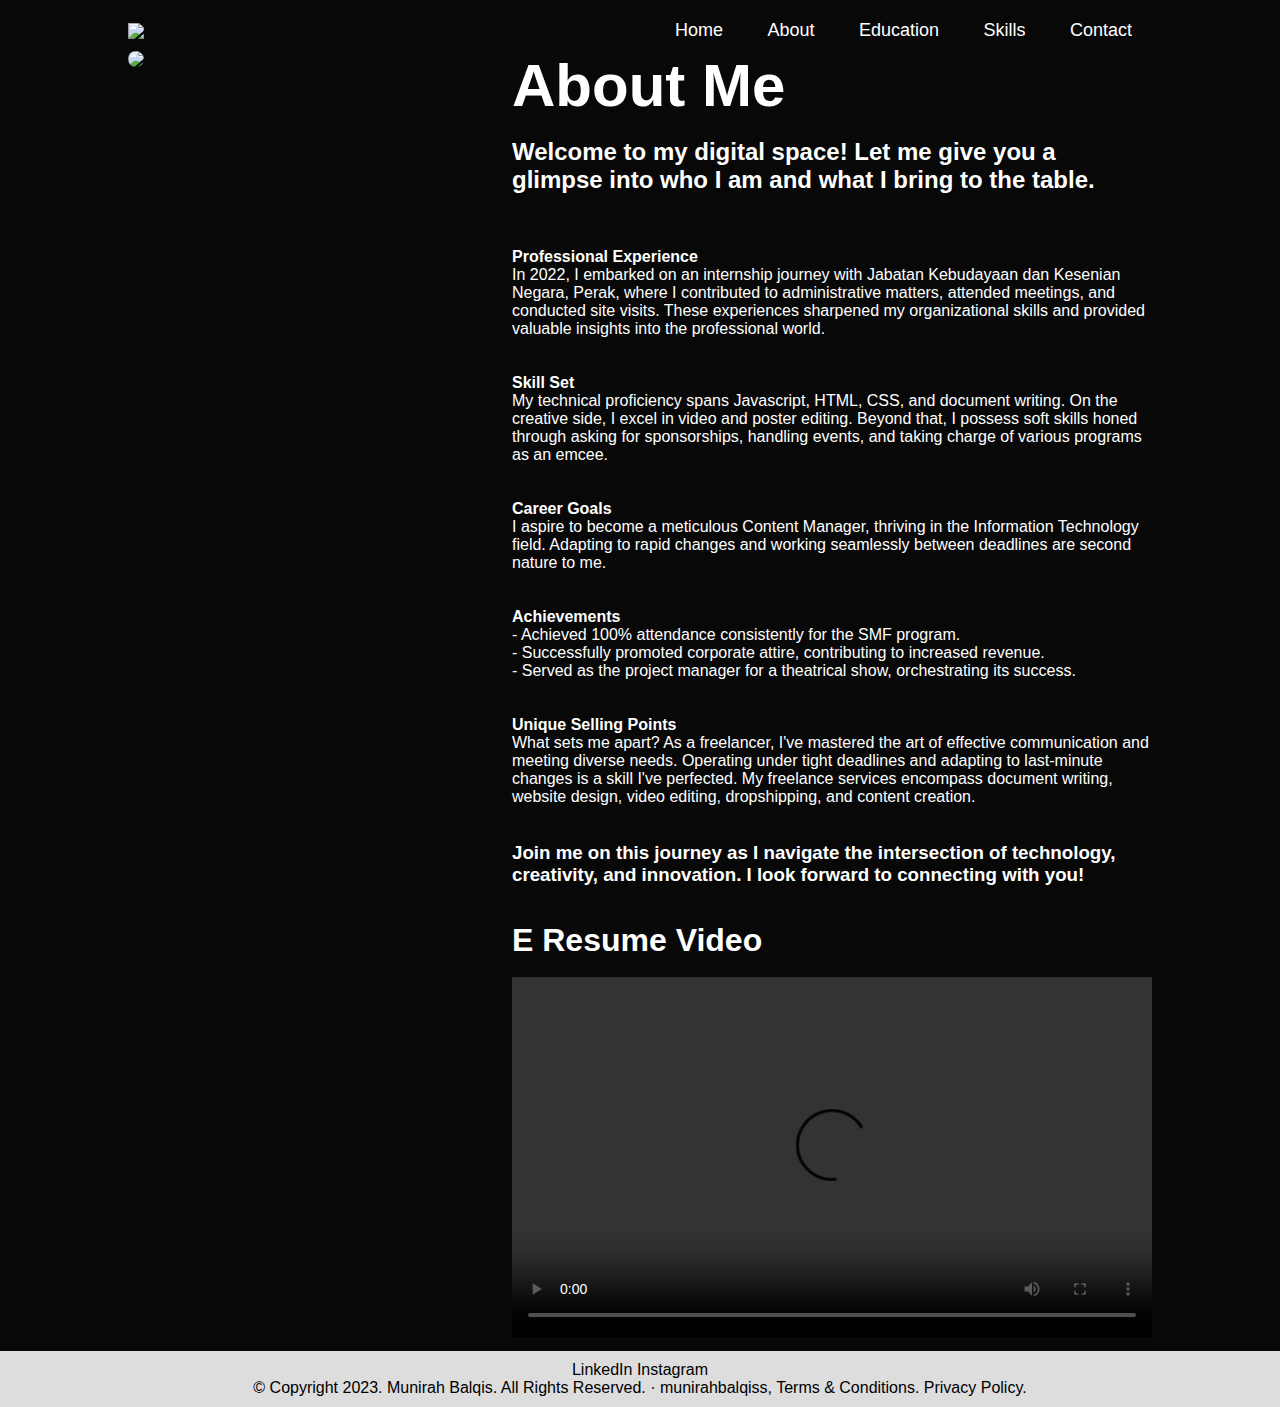
==== about.html @ f7cb3151 "Add files via upload" ====
<!DOCTYPE html>
<html lang="en">
<head>
    <meta charset="UTF-8">
    <meta name="viewport" content="width=device-width, initial-scale=1.0">
    <title> About Me : Munirah Balqis e Resume </title>
    <link rel="stylesheet" href="about.css">
</head>

<body>
    <div id="header">
        <div class="container">
            <nav>
                <img src="picture/logo.png" class="logo">
                <ul>
                    <li><a href="#"> Home </a></li>
                    <li><a href="#"> About </a></li>
                    <li><a href="#"> Education </a></li>
                    <li><a href="#"> Skills </a></li>
                    <li><a href="#"> Contact </a></li>
                </ul>
            </nav>

    <div id="About">
        <div class="row">
            <div class="about-col-1">
                <img src="picture/aboutme.png">
            </div>
            <div class="about-col-2">
                <h1 class="sub-title"> About Me </h1>
                <br>
                <h2> Welcome to my digital space! Let me give you a glimpse into who I am and what I bring to the table. </h2>
                    <br>
                    <br>
                    <br>
                <h4>Professional Experience</h4>
                    <p>In 2022, I embarked on an internship journey with Jabatan Kebudayaan dan Kesenian Negara, Perak, where I contributed to administrative matters, attended meetings, and conducted site visits. These experiences sharpened my organizational skills and provided valuable insights into the professional world.</p>
                    <br>
                    <br>
                <h4>Skill Set</h4>
                    <p>My technical proficiency spans Javascript, HTML, CSS, and document writing. On the creative side, I excel in video and poster editing. Beyond that, I possess soft skills honed through asking for sponsorships, handling events, and taking charge of various programs as an emcee.</p>
                    <br>
                    <br>
                <h4>Career Goals</h4>
                    <p>I aspire to become a meticulous Content Manager, thriving in the Information Technology field. Adapting to rapid changes and working seamlessly between deadlines are second nature to me.</p>
                    <br>
                    <br>
                <h4>Achievements</h4>
                    - Achieved 100% attendance consistently for the SMF program.
                    <br>
                    - Successfully promoted corporate attire, contributing to increased revenue.
                    <br>
                    - Served as the project manager for a theatrical show, orchestrating its success.
                    <br>
                    <br>
                    <br>
                <h4>Unique Selling Points</h4>
                    <p>What sets me apart? As a freelancer, I've mastered the art of effective communication and meeting diverse needs. Operating under tight deadlines and adapting to last-minute changes is a skill I've perfected. My freelance services encompass document writing, website design, video editing, dropshipping, and content creation.</p>
                    <br>
                    <br>
                <h3>Join me on this journey as I navigate the intersection of technology, creativity, and innovation. I look forward to connecting with you!</h3></p>
                <br>
                <br>

                    <div class="about-col-3">
                        <h1> E Resume Video </h1>
                        <br>
                        <video width="640" height="360" controls>
                            <source src="picture/Munirah Balqis e-Resume Video.mp4" type="video/mp4">
                        </video>

                    </div>
            </div>
        </div>
    </div>
</div>

<footer>
    <div class="social-links">
        <a href="https://www.linkedin.com/in/nur-munirah-balqis-busu-4882b0236/">LinkedIn</a>
        <a href="https://instagram.com/munirahbalqiss">Instagram</a>
        <p>&copy; Copyright 2023. Munirah Balqis. All Rights Reserved. · munirahbalqiss, Terms & Conditions. Privacy Policy.</p>
    </div>
</footer>
</body>

</html>
---- about.css ----
*{
    margin: 0;
    padding: 0;
    font-family: 'Poppins', sans-serif;
    box-sizing: border-box; 
 }
 
 body{
     background: #080808;
     color: #fff;
 }
 
 #header{ 
     width: 100%;
     height: 100vh;
     background-color: #080808;
     background-size: cover ;
     background-position: center;
 }
 
 .container{
     padding: 10px 10%;
 }
 
 nav{
     display: flex;
     align-items: center;
     justify-content:space-between ;
     flex-wrap: wrap;
 }
 
 .logo{
     width: 140px;
 }
 
 nav ul li{
     display: inline-block;
     list-style: none;
     margin: 10px 20px ;
 }
 
 nav ul li a{
     color: #fff;
     text-decoration: none;
     font-size: 18px;
     position: relative;
 }
 
 nav ul li a::after{
     content: '';
     width: 0;
     height: 3px;
     background: #ff004f;
     position: absolute;
     left: 0;
     bottom: -6px;
     transition: 0.5s;
 }
 
 nav ul li a:hover::after{
     width: 100%;
 }
 
 #about{
    padding: 80px 0;
    color: ababab;
 }

 .row{
    display: flex;
    justify-content: space-between;
    flex-wrap: wrap;
 }

 .about-col-1{
    flex-basis: 35%;
 }

 .about-col-1 img{
    width: 100%;
    border-radius: 15px;
 }

 .about-col-2{
    flex-basis: 60%;
 }

 .sub-title{
    font-size: 60px;
    font-weight: 600;
    color: #fff;
 }

 .tab-title{
    display: flex;
    margin: 20px 0 40px;
 }

.tab-links{
    margin-right: 50px;
    font-size: 18px;
    font-weight: 500;
    cursor: pointer;
    position: relative;
}

.tab-links::after{
    content: '';
    width: 0;
    height: 3px;
    background: #ff004f;
    position: absolute;
    left: 0;
    bottom: -8px;
    transition: 0.5s;
}

.tab-links.active-link::after{
    width: 50%;
}

.tab-contents ul li{
    list-style: none;
    margin: 10px 0;
}

.tab-contents ul li span{
    color: #ff004f;
    font-size: 14px;
    
}

.about-col-3{
    flex-basis: 35%;
}

footer {
    background-color: #ddd; /* Lavender Blue */
    color: #000000;
    text-align: center;
    padding: 10px;
    width: 100%;
    margin-top: auto;
}

.social-links a {
    color: #000000;
    text-decoration: none;
}

.social-links a:hover{
    text-decoration:underline;
}
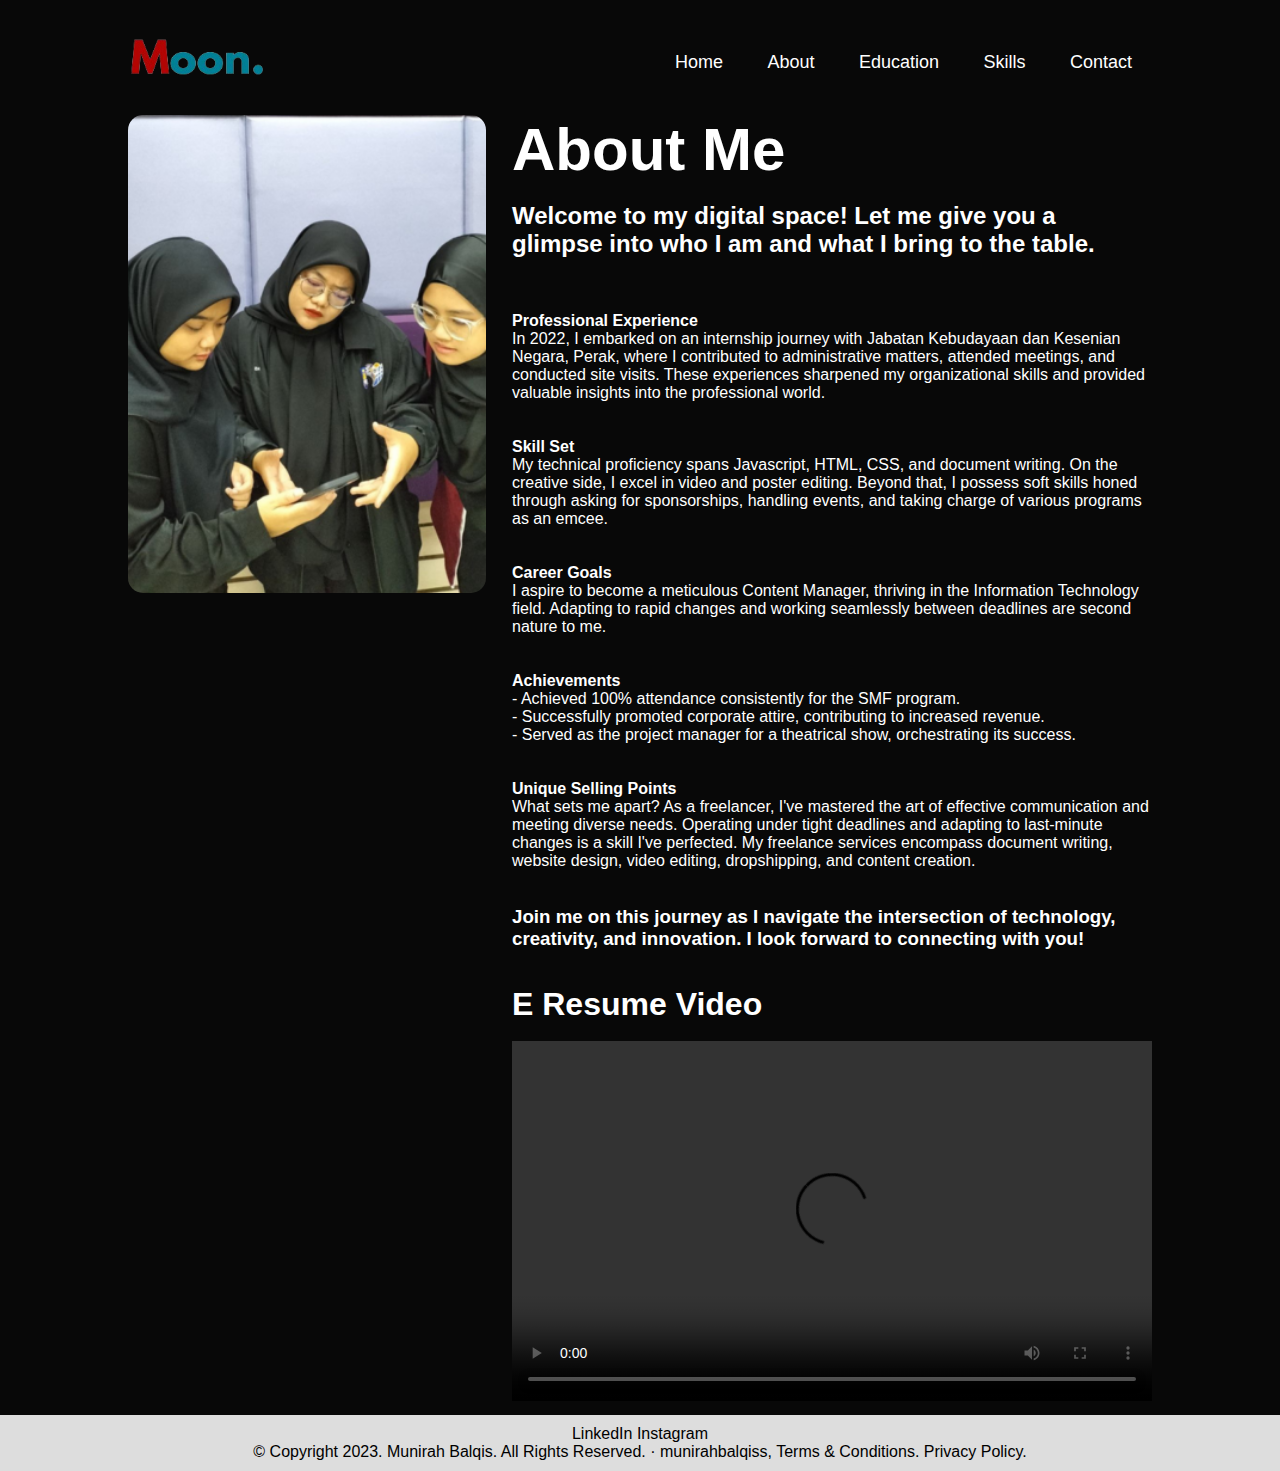
==== commit cb0a7138: "Add files via upload" ====
--- a/about.html
+++ b/about.html
@@ -13,11 +13,11 @@
             <nav>
                 <img src="picture/logo.png" class="logo">
                 <ul>
-                    <li><a href="#"> Home </a></li>
-                    <li><a href="#"> About </a></li>
-                    <li><a href="#"> Education </a></li>
-                    <li><a href="#"> Skills </a></li>
-                    <li><a href="#"> Contact </a></li>
+                    <li><a href="index.html"> Home </a></li>
+                    <li><a href="about.html"> About </a></li>
+                    <li><a href="education.html"> Education </a></li>
+                    <li><a href="skills.html"> Skills </a></li>
+                    <li><a href="contact.html"> Contact </a></li>
                 </ul>
             </nav>
 
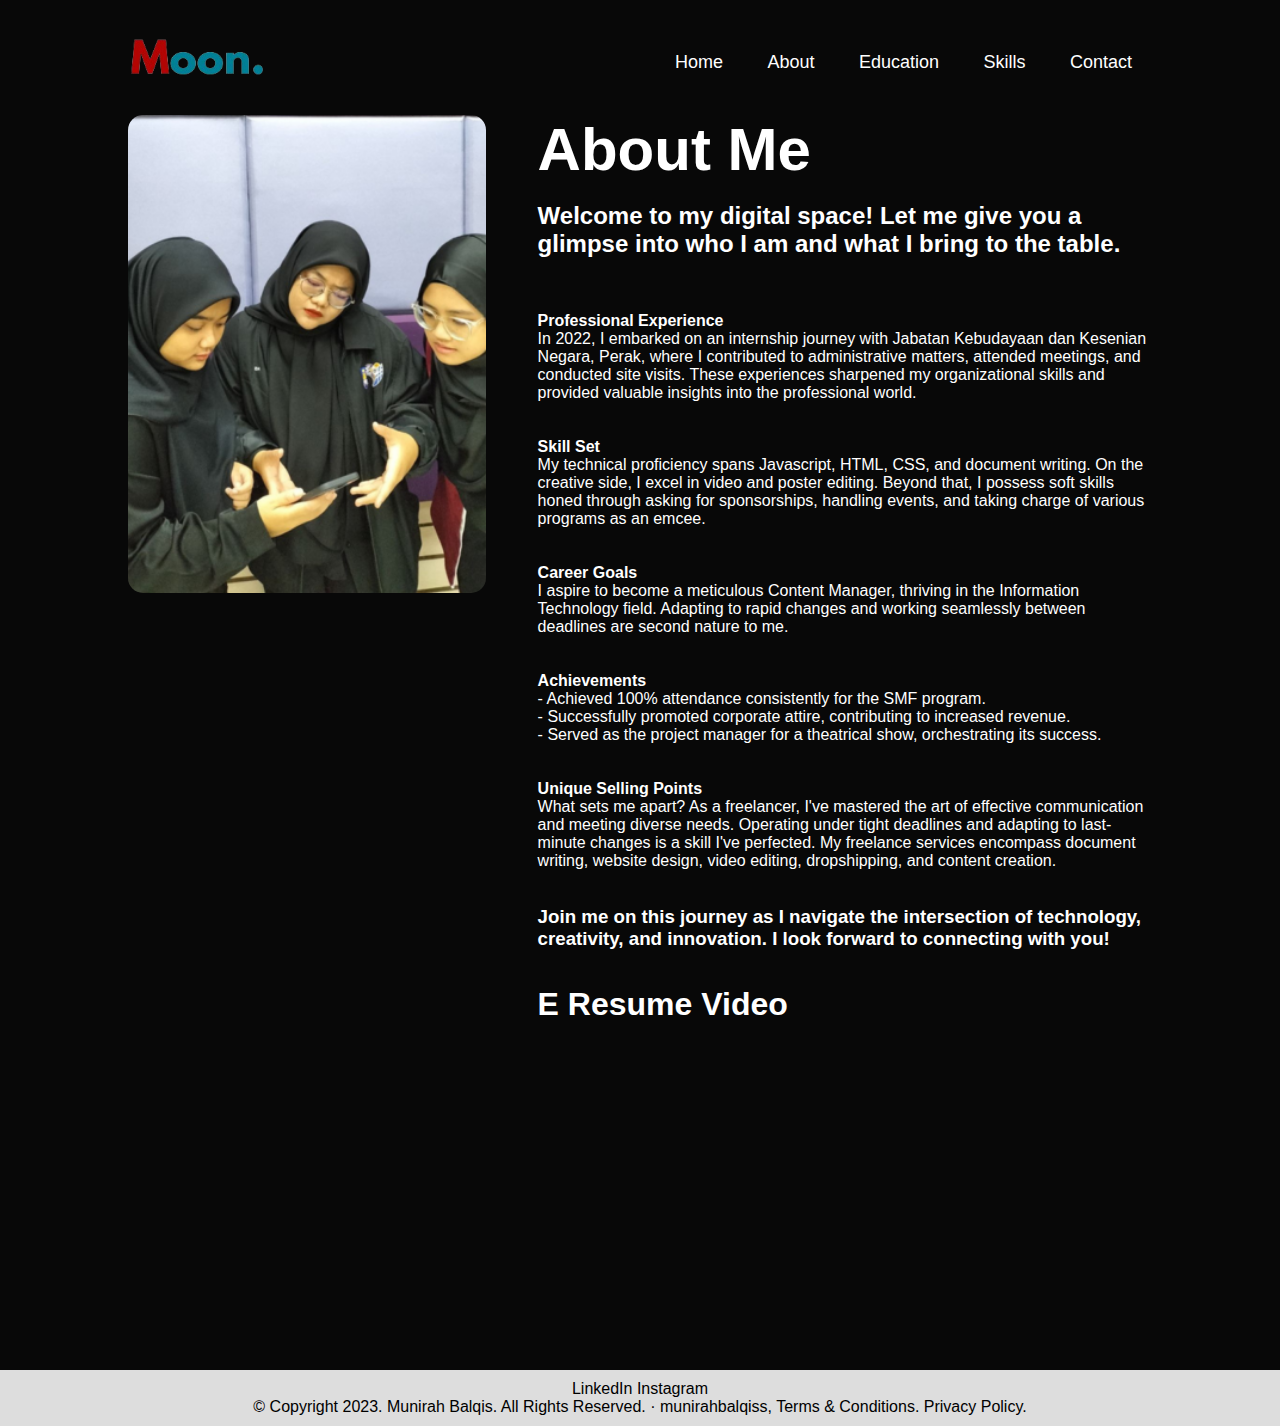
==== commit ebe64dbe: "Update about.html" ====
--- a/about.html
+++ b/about.html
@@ -65,9 +65,7 @@
                     <div class="about-col-3">
                         <h1> E Resume Video </h1>
                         <br>
-                        <video width="640" height="360" controls>
-                            <source src="picture/Munirah Balqis e-Resume Video.mp4" type="video/mp4">
-                        </video>
+                        <iframe width="560" height="315" src="https://www.youtube.com/embed/YOSimVcZZko?si=i2VgPGGRNOyQEeD_" title="YouTube video player" frameborder="0" allow="accelerometer; autoplay; clipboard-write; encrypted-media; gyroscope; picture-in-picture; web-share" allowfullscreen></iframe>
 
                     </div>
             </div>
@@ -84,4 +82,4 @@
 </footer>
 </body>
 
-</html>+</html>
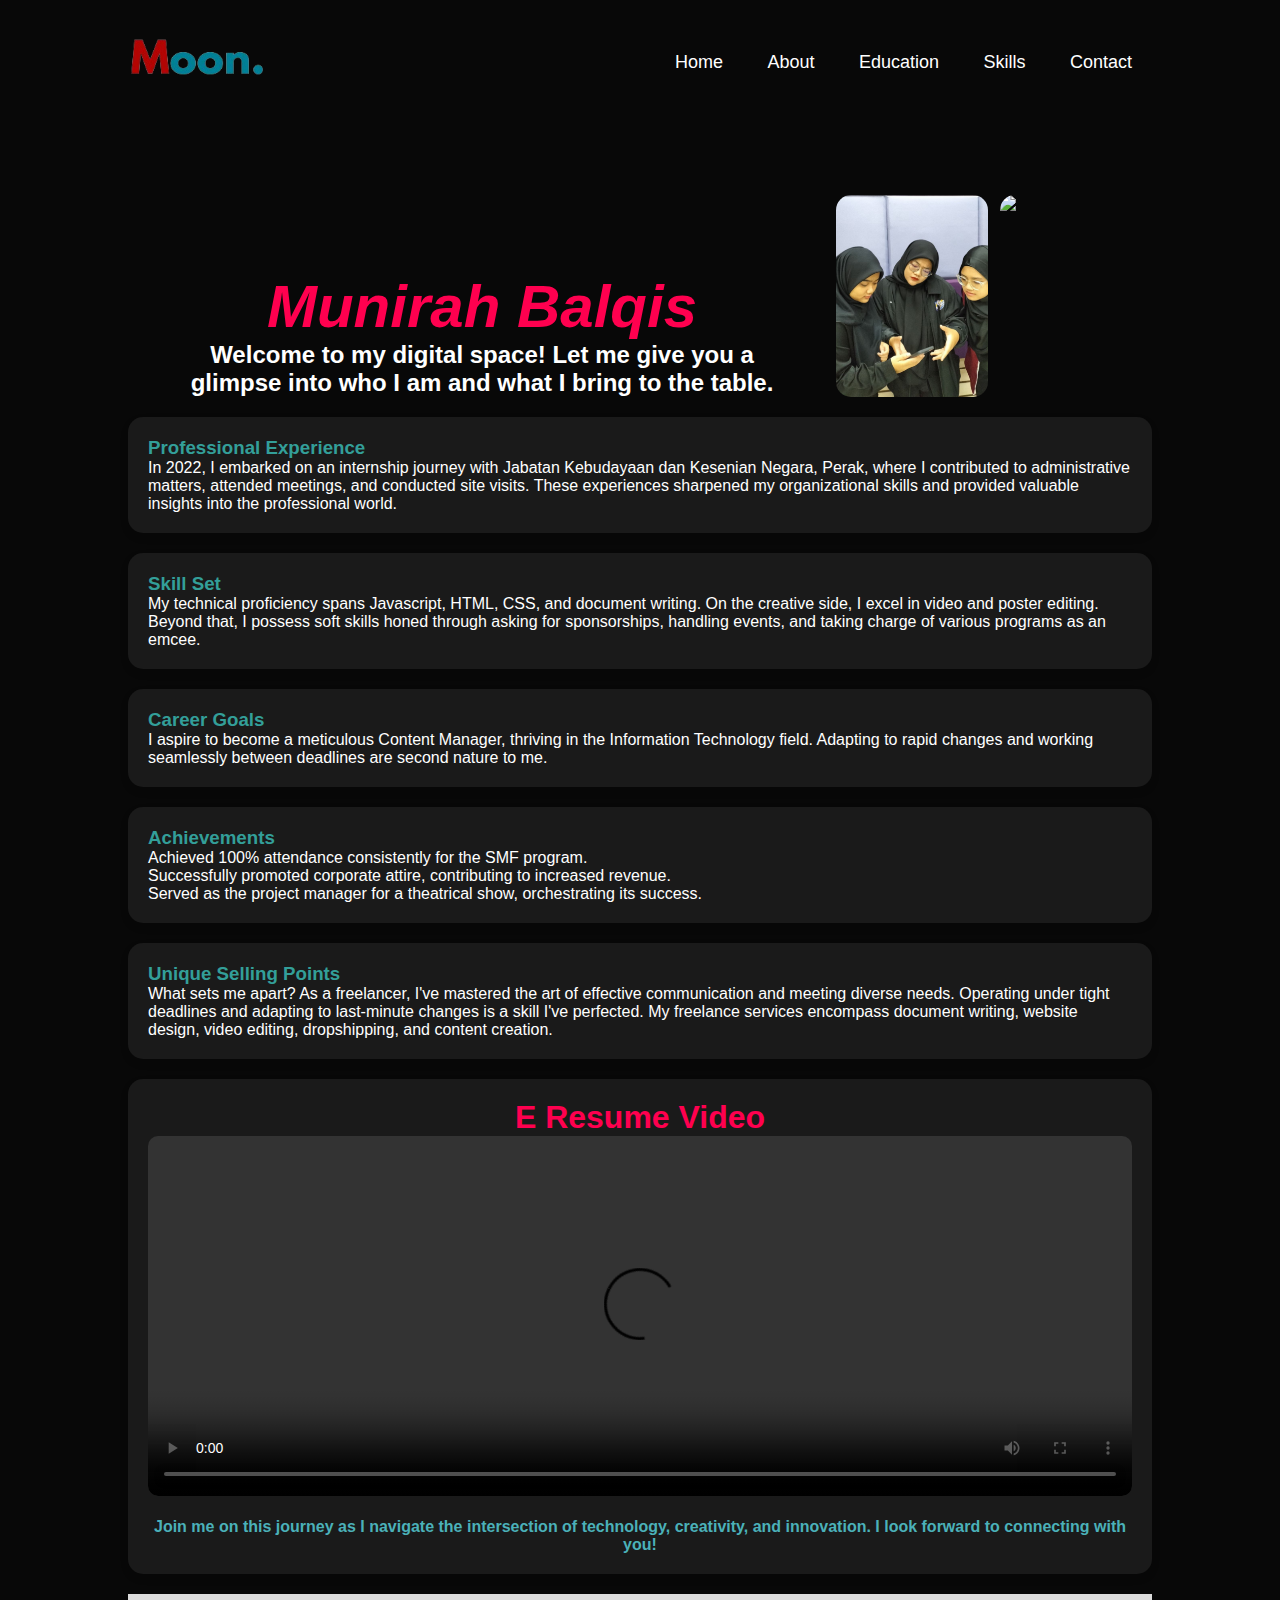
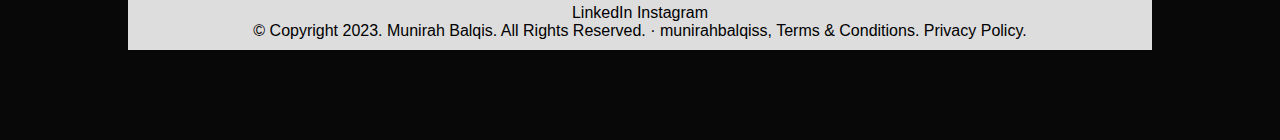
==== commit f6cc7e34: "Update about.html" ====
--- a/about.html
+++ b/about.html
@@ -23,54 +23,73 @@
 
     <div id="About">
         <div class="row">
-            <div class="about-col-1">
-                <img src="picture/aboutme.png">
-            </div>
-            <div class="about-col-2">
-                <h1 class="sub-title"> About Me </h1>
-                <br>
-                <h2> Welcome to my digital space! Let me give you a glimpse into who I am and what I bring to the table. </h2>
-                    <br>
-                    <br>
-                    <br>
-                <h4>Professional Experience</h4>
-                    <p>In 2022, I embarked on an internship journey with Jabatan Kebudayaan dan Kesenian Negara, Perak, where I contributed to administrative matters, attended meetings, and conducted site visits. These experiences sharpened my organizational skills and provided valuable insights into the professional world.</p>
-                    <br>
-                    <br>
-                <h4>Skill Set</h4>
-                    <p>My technical proficiency spans Javascript, HTML, CSS, and document writing. On the creative side, I excel in video and poster editing. Beyond that, I possess soft skills honed through asking for sponsorships, handling events, and taking charge of various programs as an emcee.</p>
-                    <br>
-                    <br>
-                <h4>Career Goals</h4>
-                    <p>I aspire to become a meticulous Content Manager, thriving in the Information Technology field. Adapting to rapid changes and working seamlessly between deadlines are second nature to me.</p>
-                    <br>
-                    <br>
-                <h4>Achievements</h4>
-                    - Achieved 100% attendance consistently for the SMF program.
-                    <br>
-                    - Successfully promoted corporate attire, contributing to increased revenue.
-                    <br>
-                    - Served as the project manager for a theatrical show, orchestrating its success.
-                    <br>
-                    <br>
-                    <br>
-                <h4>Unique Selling Points</h4>
-                    <p>What sets me apart? As a freelancer, I've mastered the art of effective communication and meeting diverse needs. Operating under tight deadlines and adapting to last-minute changes is a skill I've perfected. My freelance services encompass document writing, website design, video editing, dropshipping, and content creation.</p>
-                    <br>
-                    <br>
-                <h3>Join me on this journey as I navigate the intersection of technology, creativity, and innovation. I look forward to connecting with you!</h3></p>
-                <br>
-                <br>
 
-                    <div class="about-col-3">
-                        <h1> E Resume Video </h1>
-                        <br>
-                        <iframe width="560" height="315" src="https://www.youtube.com/embed/YOSimVcZZko?si=i2VgPGGRNOyQEeD_" title="YouTube video player" frameborder="0" allow="accelerometer; autoplay; clipboard-write; encrypted-media; gyroscope; picture-in-picture; web-share" allowfullscreen></iframe>
+<!--Header Section-->
+<div class="about-header">
+    <h1 class="sub-title"><span><i>Munirah Balqis</i></span></h1>
+    <h2>Welcome to my digital space! Let me give you a glimpse into who I am and what I bring to the table.</h2>
+</div>
 
-                    </div>
-            </div>
-        </div>
+<!--Pictures Section-->
+<div class="about-col-1">
+    <div class="image-container">
+        <img src="picture/aboutme.png" class="aboutmepic1">
+        <img src="picture/aboutmepic.jpg" class="aboutmepic2">
     </div>
+</div>
+
+
+<!--About Me Section-->
+<!--About Me Section-->
+<div class="about-col-2">
+
+    <!-- Professional Experience Box -->
+    <div class="about-box">
+        <h3><span>Professional Experience</span></h3>
+        <p>In 2022, I embarked on an internship journey with Jabatan Kebudayaan dan Kesenian Negara, Perak, where I contributed to administrative matters, attended meetings, and conducted site visits. These experiences sharpened my organizational skills and provided valuable insights into the professional world.</p>
+    </div>
+
+    <!-- Skill Set Box -->
+    <div class="about-box">
+        <h3><span>Skill Set</span></h3>
+        <p>My technical proficiency spans Javascript, HTML, CSS, and document writing. On the creative side, I excel in video and poster editing. Beyond that, I possess soft skills honed through asking for sponsorships, handling events, and taking charge of various programs as an emcee.</p>
+    </div>
+
+    <!-- Career Goals Box -->
+    <div class="about-box">
+        <h3><span>Career Goals</span></h3>
+        <p>I aspire to become a meticulous Content Manager, thriving in the Information Technology field. Adapting to rapid changes and working seamlessly between deadlines are second nature to me.</p>
+    </div>
+
+    <!-- Achievements Box -->
+    <div class="about-box">
+        <h3><span>Achievements</span></h3>
+        <ul>
+            <li>Achieved 100% attendance consistently for the SMF program.</li>
+            <li>Successfully promoted corporate attire, contributing to increased revenue.</li>
+            <li>Served as the project manager for a theatrical show, orchestrating its success.</li>
+        </ul>
+    </div>
+
+    <!-- Unique Selling Points Box -->
+    <div class="about-box">
+        <h3><span>Unique Selling Points</span></h3>
+        <p>What sets me apart? As a freelancer, I've mastered the art of effective communication and meeting diverse needs. Operating under tight deadlines and adapting to last-minute changes is a skill I've perfected. My freelance services encompass document writing, website design, video editing, dropshipping, and content creation.</p>
+    </div>
+
+</div>
+
+
+<!--E Resume Video Section-->
+<div class="about-col-3">
+    <h1>E Resume Video</h1>
+    <video width="640" height="360" controls>
+        <source src="picture/Munirah Balqis e-Resume Video.mp4" type="video/mp4">
+    </video>
+    <br>
+    <br>
+    <h4>Join me on this journey as I navigate the intersection of technology, creativity, and innovation. I look forward to connecting with you!</h4></p>
+</div>
 </div>
 
 <footer>
--- a/about.css
+++ b/about.css
@@ -1,102 +1,167 @@
-*{
+* {
     margin: 0;
     padding: 0;
     font-family: 'Poppins', sans-serif;
-    box-sizing: border-box; 
- }
- 
- body{
-     background: #080808;
-     color: #fff;
- }
- 
- #header{ 
-     width: 100%;
-     height: 100vh;
-     background-color: #080808;
-     background-size: cover ;
-     background-position: center;
- }
- 
- .container{
-     padding: 10px 10%;
- }
- 
- nav{
-     display: flex;
-     align-items: center;
-     justify-content:space-between ;
-     flex-wrap: wrap;
- }
- 
- .logo{
-     width: 140px;
- }
- 
- nav ul li{
-     display: inline-block;
-     list-style: none;
-     margin: 10px 20px ;
- }
- 
- nav ul li a{
-     color: #fff;
-     text-decoration: none;
-     font-size: 18px;
-     position: relative;
- }
- 
- nav ul li a::after{
-     content: '';
-     width: 0;
-     height: 3px;
-     background: #ff004f;
-     position: absolute;
-     left: 0;
-     bottom: -6px;
-     transition: 0.5s;
- }
- 
- nav ul li a:hover::after{
-     width: 100%;
- }
- 
- #about{
+    box-sizing: border-box;
+}
+
+body {
+    background: #080808;
+    color: #fff;
+}
+
+#header {
+    width: 100%;
+    height: 100vh;
+    background-color: #080808;
+    background-size: cover;
+    background-position: center;
+}
+
+.container {
+    padding: 10px 10%;
+}
+
+nav {
+    display: flex;
+    align-items: center;
+    justify-content: space-between;
+    flex-wrap: wrap;
+}
+
+.logo {
+    width: 140px;
+}
+
+nav ul li {
+    display: inline-block;
+    list-style: none;
+    margin: 10px 20px;
+}
+
+nav ul li a {
+    color: #fff;
+    text-decoration: none;
+    font-size: 18px;
+    position: relative;
+}
+
+nav ul li a::after {
+    content: '';
+    width: 0;
+    height: 3px;
+    background: #ff004f;
+    position: absolute;
+    left: 0;
+    bottom: -6px;
+    transition: 0.5s;
+}
+
+nav ul li a:hover::after {
+    width: 100%;
+}
+
+#About {
     padding: 80px 0;
-    color: ababab;
- }
-
- .row{
+    color: #ababab;
+}
+
+.about-header {
+    text-align: center;
+    margin: auto;
+    max-width: 100%; /* Set maximum width to 100% */
+    margin-bottom: 20px; /* Add margin-bottom to create a gap */
+}
+
+.about-header h1 {
+    color: #ff004f;
+}
+
+.about-header h2 {
+    color: #fff;
+}
+
+
+.about-header {
+   text-align: center;
+    margin: auto;
+    max-width: 600px;
+    margin-bottom: 20px; /* Add margin-bottom to create a gap */
+}
+
+.row {
     display: flex;
     justify-content: space-between;
     flex-wrap: wrap;
- }
-
- .about-col-1{
-    flex-basis: 35%;
- }
-
- .about-col-1 img{
-    width: 100%;
+}
+
+.about-col-1 {
+    display: flex;
+    justify-content: space-between;
+    margin-bottom: 20px;
+}
+
+.about-col-1 img {
+    width: 48%;
     border-radius: 15px;
- }
-
- .about-col-2{
-    flex-basis: 60%;
- }
-
- .sub-title{
+}
+
+.image-container {
+    display: flex;
+    justify-content: space-between;
+}
+
+.image-container img {
+    width: 48%;
+    border-radius: 15px;
+}
+
+.about-box {
+    background-color: #1a1a1a;
+    padding: 20px;
+    border-radius: 15px;
+    box-shadow: 0 4px 8px rgba(0, 0, 0, 0.1);
+    margin-bottom: 20px;
+}
+
+.about-box h3 {
+    color: #ff004f;
+}
+
+.about-box p,
+.about-box ul {
+    color: #fff;
+}
+
+.about-box ul {
+    list-style: none;
+    padding: 0;
+}
+
+.about-box ul li {
+    color: #fff;
+}
+
+.sub-title {
     font-size: 60px;
     font-weight: 600;
     color: #fff;
- }
-
- .tab-title{
+}
+
+h1 span {
+    color: #ff004f;
+}
+
+h3 span {
+    color: rgb(51, 159, 153);
+}
+
+.tab-title {
     display: flex;
     margin: 20px 0 40px;
- }
-
-.tab-links{
+}
+
+.tab-links {
     margin-right: 50px;
     font-size: 18px;
     font-weight: 500;
@@ -104,7 +169,7 @@
     position: relative;
 }
 
-.tab-links::after{
+.tab-links::after {
     content: '';
     width: 0;
     height: 3px;
@@ -115,27 +180,47 @@
     transition: 0.5s;
 }
 
-.tab-links.active-link::after{
+.tab-links.active-link::after {
     width: 50%;
 }
 
-.tab-contents ul li{
+.tab-contents ul li {
     list-style: none;
     margin: 10px 0;
 }
 
-.tab-contents ul li span{
+.tab-contents ul li span {
     color: #ff004f;
     font-size: 14px;
-    
-}
-
-.about-col-3{
-    flex-basis: 35%;
-}
+}
+
+.about-col-3 {
+    flex-basis: 100%;
+    background-color: #1a1a1a; /* Choose a background color for the box */
+    padding: 20px; /* Add padding to the box */
+    border-radius: 15px; /* Add border-radius for rounded corners */
+    box-shadow: 0 4px 8px rgba(0, 0, 0, 0.1); /* Add a subtle box shadow */
+    text-align: center;
+    margin-bottom: 20px; /* Add margin-bottom to create a gap */
+}
+
+.about-col-3 h1{
+    color: #ff004f;
+}
+.about-col-3 h4 {
+    color: #4bb1b9; /* Set text color */
+}
+
+.about-col-3 video {
+    width: 100%; /* Make the video width 100% of the container */
+    border-radius: 10px; /* Add border-radius for rounded corners */
+}
+
+
 
 footer {
-    background-color: #ddd; /* Lavender Blue */
+    background-color: #ddd;
+    /* Lavender Blue */
     color: #000000;
     text-align: center;
     padding: 10px;
@@ -148,6 +233,6 @@
     text-decoration: none;
 }
 
-.social-links a:hover{
-    text-decoration:underline;
-}
+.social-links a:hover {
+    text-decoration: underline;
+}
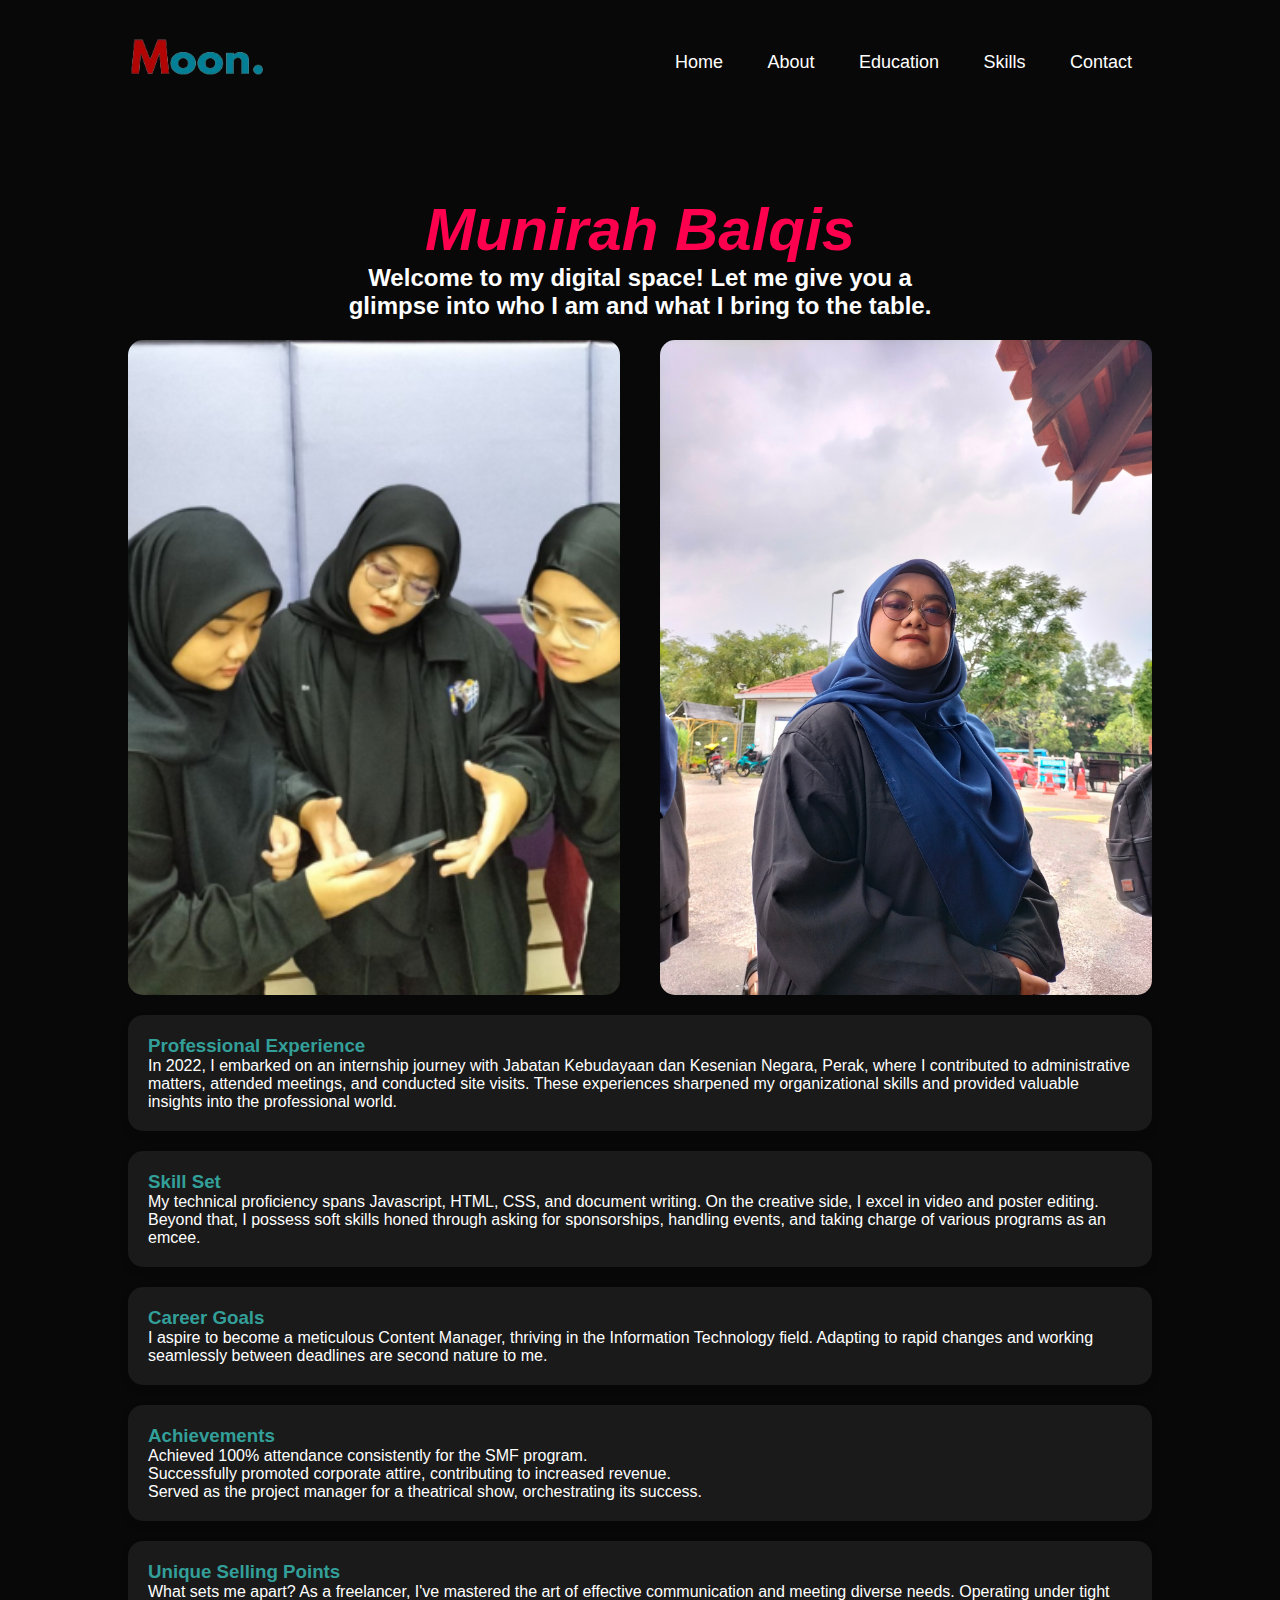
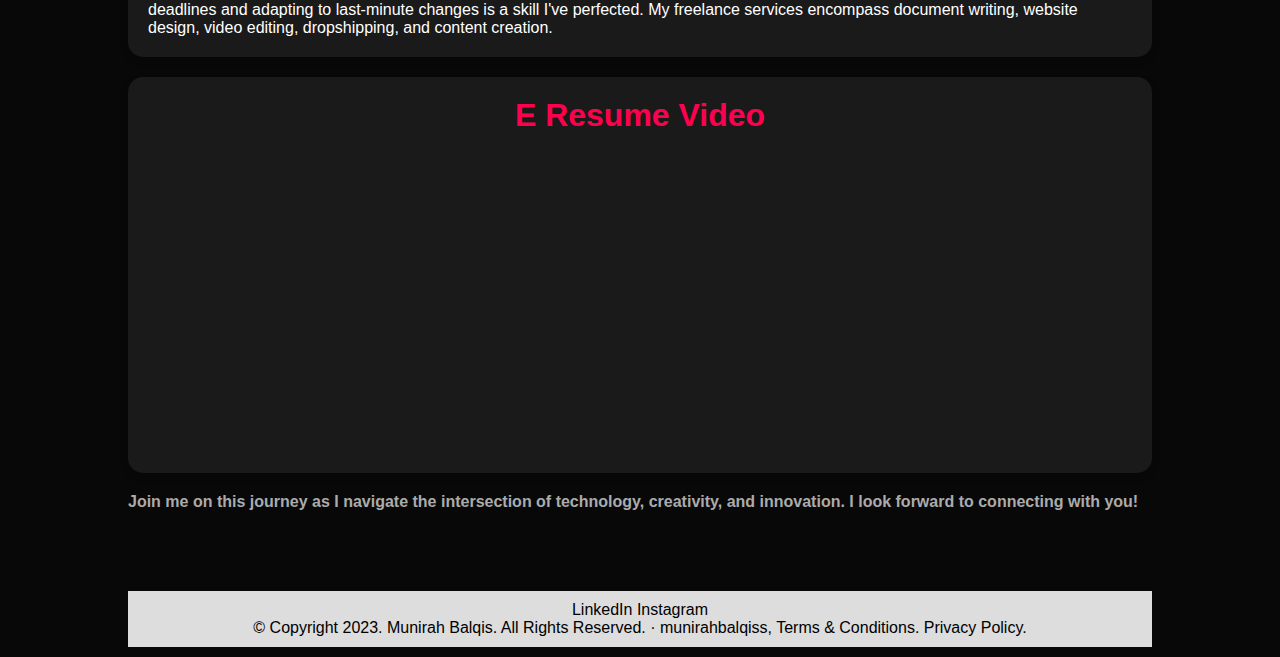
==== commit fdd6dbc3: "Update about.html" ====
--- a/about.html
+++ b/about.html
@@ -83,9 +83,8 @@
 <!--E Resume Video Section-->
 <div class="about-col-3">
     <h1>E Resume Video</h1>
-    <video width="640" height="360" controls>
-        <source src="picture/Munirah Balqis e-Resume Video.mp4" type="video/mp4">
-    </video>
+    <iframe width="560" height="315" src="https://www.youtube.com/embed/YOSimVcZZko?si=TVhaFFaOM4FFQiJ7" title="YouTube video player" frameborder="0" allow="accelerometer; autoplay; clipboard-write; encrypted-media; gyroscope; picture-in-picture; web-share" allowfullscreen></iframe>
+</div>
     <br>
     <br>
     <h4>Join me on this journey as I navigate the intersection of technology, creativity, and innovation. I look forward to connecting with you!</h4></p>
